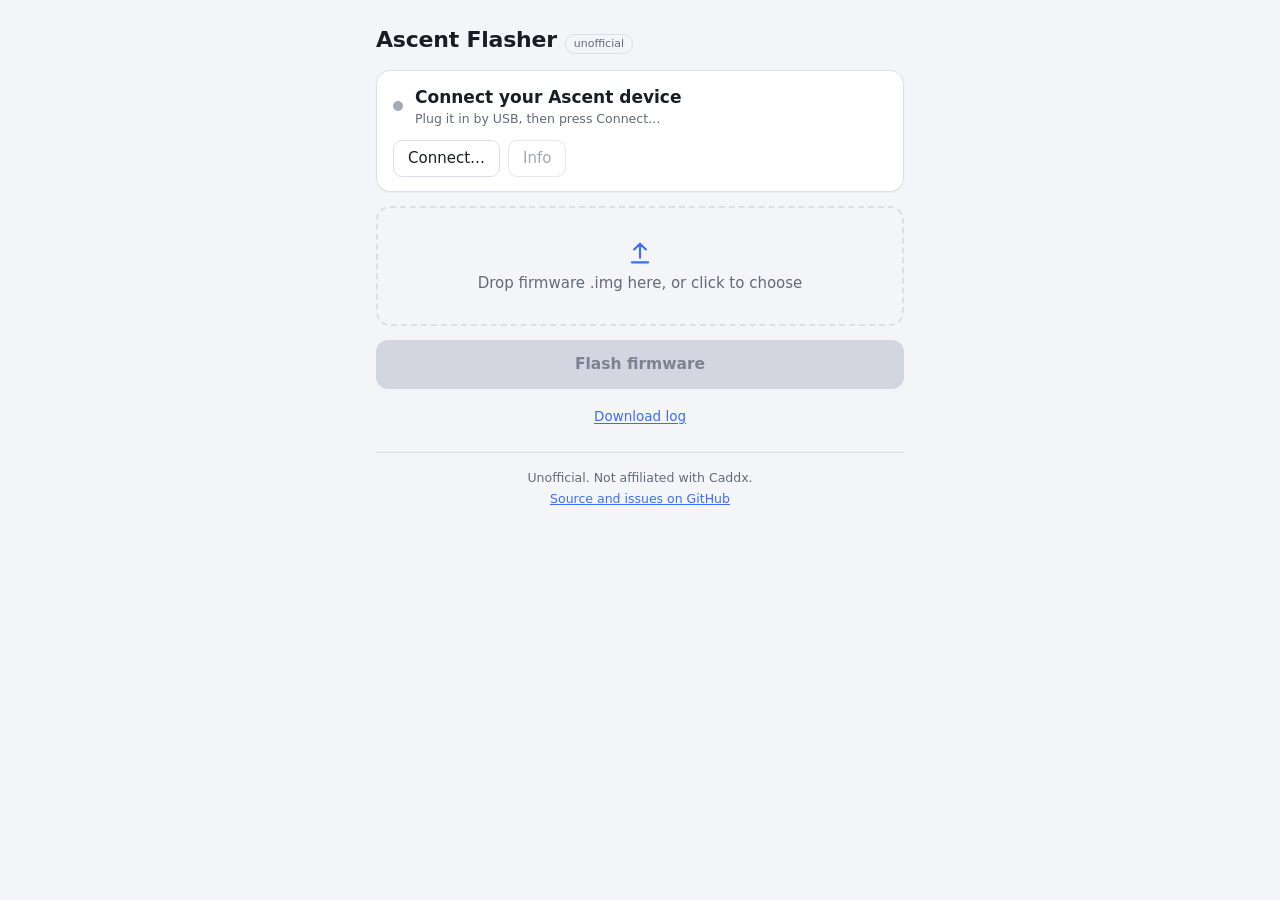
==== web/index.html @ 0d081a8f "feat(web): flasher page" ====
<!doctype html>
<html lang="en">
  <head>
    <meta charset="utf-8" />
    <meta name="viewport" content="width=device-width, initial-scale=1" />
    <meta name="color-scheme" content="light dark" />
    <meta name="description" content="Unofficial browser flasher for Caddx Ascent firmware (Chrome or Edge, Web Serial)." />
    <title>Ascent Flasher (unofficial)</title>
    <link rel="stylesheet" href="style.css" />
  </head>
  <body>
    <main class="app">
      <header class="head">
        <h1>Ascent Flasher</h1>
        <span class="tag">unofficial</span>
        <span class="tag sim" id="sim-tag" hidden>simulated device</span>
      </header>

      <p class="notice" id="no-serial" role="alert" hidden>This page needs Chrome or Edge on a computer (Web Serial). Safari and Firefox can't talk to USB serial devices.</p>
      <noscript><p class="notice">This page needs JavaScript.</p></noscript>

      <section class="card device" id="device" aria-labelledby="dev-name">
        <div class="device-top">
          <span class="dot" id="dot" aria-hidden="true"></span>
          <div class="device-id">
            <h2 class="device-name" id="dev-name">Connect your Ascent device</h2>
            <div class="device-port" id="dev-port">Plug it in by USB, then press Connect…</div>
          </div>
        </div>
        <div class="actions">
          <button class="secondary" id="connect" type="button" disabled>Connect…</button>
          <button class="secondary" id="info" type="button" disabled>Info</button>
        </div>
        <div class="note err" id="dev-error" role="alert" hidden></div>
        <dl class="grid" id="dev-grid" hidden>
          <div class="wide"><dt>Firmware</dt><dd id="dev-fw">–</dd></div>
          <div><dt>Hardware</dt><dd id="dev-hw">–</dd></div>
          <div><dt>Serial</dt><dd id="dev-sn">–</dd></div>
          <div><dt>SDK</dt><dd id="dev-sdk">–</dd></div>
          <div><dt>CPU °C</dt><dd id="dev-temp">–</dd></div>
          <div><dt>Status</dt><dd id="dev-status">–</dd></div>
          <div><dt>Packet size</dt><dd id="dev-rx">–</dd></div>
        </dl>
        <div class="note info" id="dev-note" hidden></div>
        <div class="note power" id="dev-power" hidden></div>
      </section>

      <input type="file" id="file" accept=".img" hidden />
      <button class="drop" id="drop" type="button" disabled aria-describedby="file-details">
        <svg class="drop-icon" viewBox="0 0 24 24" width="28" height="28" aria-hidden="true">
          <path d="M12 16V4m0 0L7 9m5-5l5 5M5 20h14" fill="none" stroke="currentColor" stroke-width="1.8" stroke-linecap="round" stroke-linejoin="round"/>
        </svg>
        <span id="drop-text">Drop firmware .img here, or click to choose</span>
      </button>
      <div id="file-details" aria-live="polite">
        <ul class="warnings" id="warnings" hidden></ul>
        <div class="note err" id="file-error" hidden></div>
      </div>

      <button class="primary" id="flash" type="button" disabled>Flash firmware</button>

      <div class="progress-wrap" id="progress-wrap" hidden>
        <div class="bar" id="bar" role="progressbar" aria-label="Flash progress" aria-valuemin="0" aria-valuemax="100">
          <div class="fill" id="fill"></div>
        </div>
      </div>
      <div class="status" id="status" role="status" aria-live="polite"></div>

      <section class="result" id="result" hidden>
        <h2 class="result-title" id="result-title"></h2>
        <div class="result-msg" id="result-msg"></div>
        <div class="result-hint" id="result-hint" hidden></div>
        <button class="secondary" id="again" type="button">Flash again</button>
      </section>

      <div class="tools">
        <button class="link-button" id="download-log" type="button">Download log</button>
      </div>

      <footer class="foot">
        <p>Unofficial. Not affiliated with Caddx.</p>
        <p><a href="https://github.com/mikecarr/ascent-flasher" rel="noopener">Source and issues on GitHub</a></p>
      </footer>
    </main>

    <dialog class="ask" id="ask" aria-labelledby="ask-title" aria-describedby="ask-text">
      <form method="dialog">
        <h2 id="ask-title"></h2>
        <p id="ask-text"></p>
        <div class="ask-buttons">
          <button class="secondary" id="ask-cancel" value="cancel" type="submit">Cancel</button>
          <button class="primary" id="ask-ok" value="ok" type="submit">Continue</button>
        </div>
      </form>
    </dialog>

    <script type="module" src="ui.js"></script>
  </body>
</html>
---- web/style.css ----
:root {
  --bg: #f4f5f8;
  --card: #ffffff;
  --text: #1b1d24;
  --muted: #646a7a;
  --border: #dcdfe8;
  --accent: #3b6ef5;
  --accent-text: #ffffff;
  --accent-soft: rgba(59, 110, 245, 0.09);
  --ok: #1f9d5f;
  --off: #a4a9b8;
  --err: #c93a32;
  --err-soft: rgba(214, 69, 61, 0.1);
  --ok-soft: rgba(46, 184, 114, 0.12);
  --warn: #8a5a00;
  --warn-soft: rgba(230, 160, 20, 0.14);
  --track: #e4e7ef;
  --disabled: #d3d6e0;
  --disabled-text: #7d8292;
  --shadow: 0 1px 2px rgba(20, 24, 40, 0.04);
  color-scheme: light dark;
}
@media (prefers-color-scheme: dark) {
  :root {
    --bg: #15171c;
    --card: #1f222a;
    --text: #e8eaf0;
    --muted: #9aa0b0;
    --border: #2f333e;
    --accent: #6a93ff;
    --accent-text: #0e1220;
    --accent-soft: rgba(106, 147, 255, 0.12);
    --ok: #3ecf85;
    --off: #596074;
    --err: #ff7b72;
    --err-soft: rgba(255, 123, 114, 0.12);
    --ok-soft: rgba(62, 207, 133, 0.14);
    --warn: #f0b84a;
    --warn-soft: rgba(240, 184, 74, 0.13);
    --track: #2a2e38;
    --disabled: #343844;
    --disabled-text: #8a90a0;
    --shadow: none;
  }
}

* { box-sizing: border-box; }
html, body { margin: 0; }
body {
  min-height: 100vh;
  background: var(--bg);
  color: var(--text);
  font: 15px/1.45 -apple-system, BlinkMacSystemFont, "Segoe UI", system-ui, Roboto, "Helvetica Neue", Arial, sans-serif;
  -webkit-font-smoothing: antialiased;
  overflow-wrap: anywhere;
}
.app { display: flex; flex-direction: column; gap: 14px; padding: 24px 16px 32px; max-width: 560px; margin: 0 auto; }
.head { display: flex; align-items: baseline; flex-wrap: wrap; gap: 8px; }
h1 { margin: 0; font-size: 22px; font-weight: 650; letter-spacing: -0.01em; }
h2 { margin: 0; font-size: inherit; }
.tag { font-size: 11px; color: var(--muted); border: 1px solid var(--border); border-radius: 99px; padding: 1px 8px; }
.tag.sim { color: var(--warn); border-color: currentColor; }

.notice { margin: 0; padding: 12px 14px; border-radius: 12px; background: var(--warn-soft); color: var(--text); border: 1px solid var(--warn); }

.card { background: var(--card); border: 1px solid var(--border); border-radius: 14px; padding: 14px 16px; box-shadow: var(--shadow); }
.device-top { display: flex; align-items: center; gap: 12px; }
.device-id { min-width: 0; }
.dot { width: 10px; height: 10px; border-radius: 50%; background: var(--off); flex: none; }
.dot.on { background: var(--ok); box-shadow: 0 0 0 4px var(--ok-soft); }
.device-name { font-size: 17px; font-weight: 600; }
.device-port { font-size: 12.5px; color: var(--muted); }
.device-port code { font-family: ui-monospace, SFMono-Regular, Menlo, Consolas, monospace; font-size: 12px; }
.actions { display: flex; flex-wrap: wrap; gap: 8px; margin-top: 12px; }

.note { margin-top: 10px; font-size: 13.5px; border-radius: 8px; padding: 7px 10px; }
.note.err { color: var(--err); background: var(--err-soft); }
.note.info { color: var(--text); background: var(--track); }
.note.power { color: var(--text); background: var(--warn-soft); }

.grid { display: grid; grid-template-columns: repeat(3, minmax(0, 1fr)); gap: 10px 12px; margin: 12px 0 0; padding-top: 12px; border-top: 1px solid var(--border); }
.grid div { min-width: 0; }
.grid .wide { grid-column: 1 / -1; }
dt { font-size: 10.5px; letter-spacing: 0.06em; text-transform: uppercase; color: var(--muted); font-weight: 600; }
dd { margin: 2px 0 0; font-size: 13px; font-variant-numeric: tabular-nums; overflow-wrap: anywhere; user-select: all; }
@media (max-width: 420px) { .grid { grid-template-columns: repeat(2, minmax(0, 1fr)); } }

button { font: inherit; color: inherit; }
button:focus-visible, a:focus-visible { outline: 2px solid var(--accent); outline-offset: 2px; }

.drop {
  display: flex; flex-direction: column; align-items: center; justify-content: center; gap: 6px;
  width: 100%; min-height: 120px; padding: 16px; text-align: center; color: var(--muted);
  background: transparent; border: 2px dashed var(--border); border-radius: 14px; cursor: pointer;
  transition: border-color .15s, background .15s, color .15s;
}
.drop:hover:not(:disabled), .drop.over { border-color: var(--accent); background: var(--accent-soft); color: var(--text); }
.drop.has-file { border-style: solid; border-color: var(--accent); color: var(--text); background: var(--accent-soft); }
.drop:disabled { opacity: .55; cursor: not-allowed; }
.drop-icon { color: var(--accent); }
.drop .fname { font-weight: 600; overflow-wrap: anywhere; }
.drop .sub { display: block; font-size: 13px; color: var(--muted); font-weight: 400; }

/* Always present (a live region); takes no space when empty. */
#file-details { margin-top: -14px; }
.warnings { list-style: none; margin: 10px 0 0; padding: 0; display: flex; flex-direction: column; gap: 6px; }
.warnings li { font-size: 13.5px; padding: 7px 10px; border-radius: 8px; color: var(--text); background: var(--warn-soft); border-left: 3px solid var(--warn); }
#file-details .note { margin-top: 10px; }

.primary {
  width: 100%; padding: 13px 16px; border: 0; border-radius: 12px; cursor: pointer;
  background: var(--accent); color: var(--accent-text); font-weight: 650; font-size: 15.5px;
  transition: filter .15s, transform .05s;
}
.primary:hover:not(:disabled) { filter: brightness(1.08); }
.primary:active:not(:disabled) { transform: translateY(1px); }
.primary:disabled { background: var(--disabled); color: var(--disabled-text); cursor: not-allowed; }
.primary.cancel { background: var(--err); color: #fff; }
.secondary { padding: 7px 14px; border-radius: 9px; border: 1px solid var(--border); background: var(--card); color: var(--text); cursor: pointer; }
.secondary:hover:not(:disabled) { border-color: var(--accent); }
.secondary:disabled { color: var(--disabled-text); cursor: not-allowed; opacity: .7; }

.bar { height: 8px; background: var(--track); border-radius: 99px; overflow: hidden; }
.fill { height: 100%; width: 0; background: var(--accent); border-radius: 99px; transition: width .2s; }
.bar.indeterminate .fill { width: 35%; transition: none; animation: slide 1.2s ease-in-out infinite; }
@keyframes slide { 0% { margin-left: -35%; } 100% { margin-left: 100%; } }
@media (prefers-reduced-motion: reduce) {
  .fill { transition: none; }
  .bar.indeterminate .fill { animation: none; width: 100%; opacity: .5; }
}
.status { min-height: 20px; color: var(--muted); font-size: 13.5px; text-align: center; margin-top: -6px; }
.status:empty { min-height: 0; margin-top: -14px; }

.result { border-radius: 14px; padding: 14px 16px; border: 1px solid var(--border); background: var(--card); }
.result.ok { border-color: var(--ok); background: var(--ok-soft); }
.result.err { border-color: var(--err); background: var(--err-soft); }
.result.neutral { border-color: var(--muted); background: var(--track); }
.result.warn { border-color: var(--warn); background: var(--warn-soft); }
.result-title { font-size: 16px; font-weight: 650; margin-bottom: 4px; }
.result.ok .result-title { color: var(--ok); }
.result.err .result-title { color: var(--err); }
.result.neutral .result-title { color: var(--muted); }
.result.warn .result-title { color: var(--warn); }
.result-hint { margin-top: 8px; font-size: 13.5px; color: var(--muted); }
.result .secondary { margin-top: 12px; }

.tools { display: flex; justify-content: center; }
.link-button { background: none; border: 0; padding: 4px 6px; border-radius: 6px; color: var(--accent); cursor: pointer; text-decoration: underline; text-underline-offset: 2px; font-size: 13.5px; }

.foot { margin-top: 8px; padding-top: 14px; border-top: 1px solid var(--border); text-align: center; font-size: 12.5px; color: var(--muted); }
.foot p { margin: 2px 0; }
.foot a { color: var(--accent); }

.ask { width: min(440px, calc(100vw - 32px)); padding: 0; border: 1px solid var(--border); border-radius: 14px; background: var(--card); color: var(--text); box-shadow: 0 10px 40px rgba(0, 0, 0, 0.25); }
.ask::backdrop { background: rgba(10, 12, 20, 0.45); }
.ask form { padding: 18px 18px 16px; }
.ask h2 { font-size: 16px; font-weight: 650; margin-bottom: 6px; }
.ask p { margin: 0 0 16px; }
.ask-buttons { display: flex; justify-content: flex-end; gap: 8px; flex-wrap: wrap; }
.ask-buttons .primary { width: auto; padding: 8px 16px; font-size: 15px; border-radius: 9px; }
.ask-buttons .secondary { padding: 8px 16px; }

[hidden] { display: none !important; }
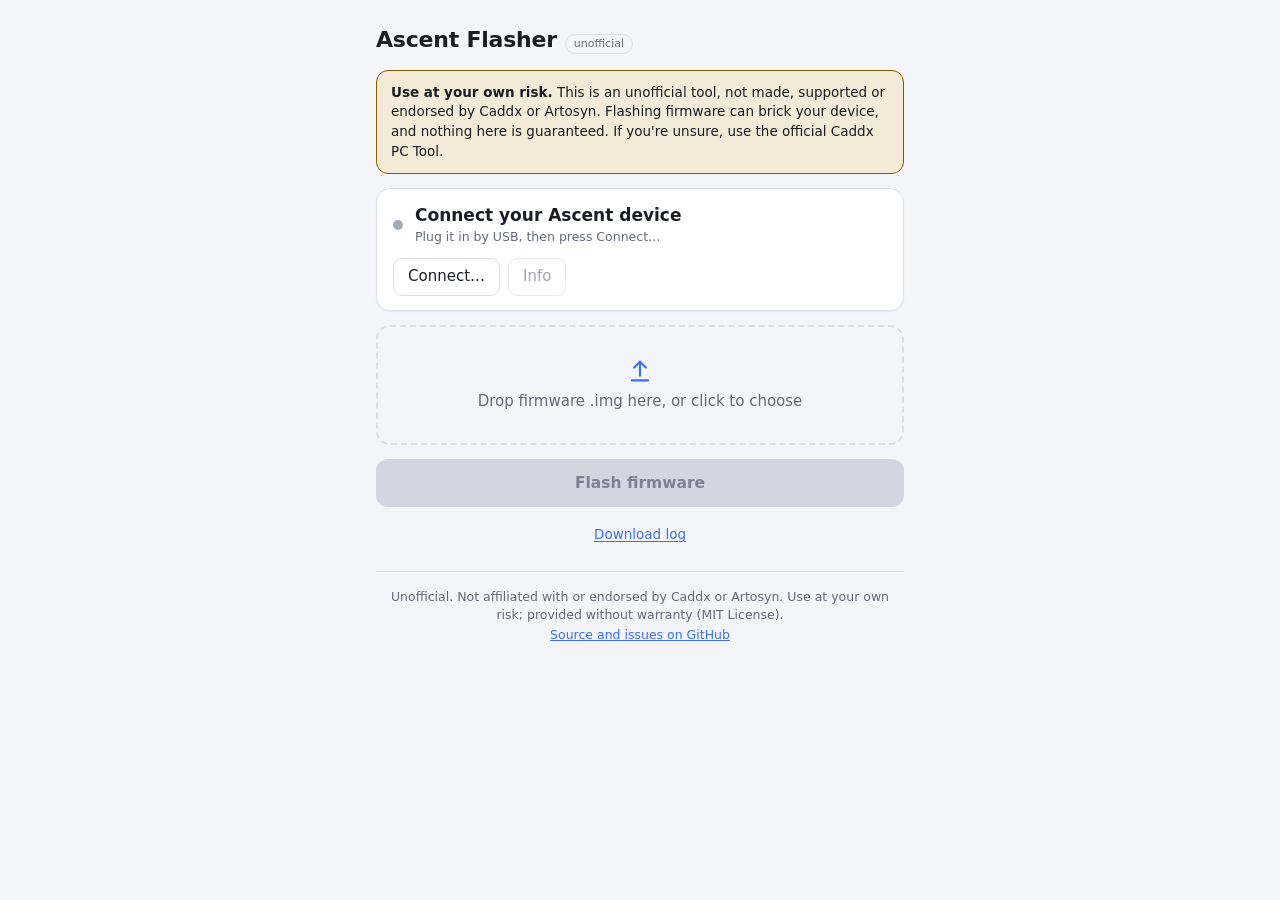
==== commit 7bc0a3b9: "feat(web): use-at-your-own-risk notice; name Artosyn in the footer A notice under the title says the" ====
--- a/web/index.html
+++ b/web/index.html
@@ -15,6 +15,8 @@
         <span class="tag">unofficial</span>
         <span class="tag sim" id="sim-tag" hidden>simulated device</span>
       </header>
+
+      <p class="notice disclaimer"><strong>Use at your own risk.</strong> This is an unofficial tool, not made, supported or endorsed by Caddx or Artosyn. Flashing firmware can brick your device, and nothing here is guaranteed. If you're unsure, use the official Caddx PC Tool.</p>
 
       <p class="notice" id="no-serial" role="alert" hidden>This page needs Chrome or Edge on a computer (Web Serial). Safari and Firefox can't talk to USB serial devices.</p>
       <noscript><p class="notice">This page needs JavaScript.</p></noscript>
@@ -78,7 +80,7 @@
       </div>
 
       <footer class="foot">
-        <p>Unofficial. Not affiliated with Caddx.</p>
+        <p>Unofficial. Not affiliated with or endorsed by Caddx or Artosyn. Use at your own risk; provided without warranty (MIT License).</p>
         <p><a href="https://github.com/mikecarr/ascent-flasher" rel="noopener">Source and issues on GitHub</a></p>
       </footer>
     </main>
--- a/web/style.css
+++ b/web/style.css
@@ -62,6 +62,7 @@
 .tag.sim { color: var(--warn); border-color: currentColor; }
 
 .notice { margin: 0; padding: 12px 14px; border-radius: 12px; background: var(--warn-soft); color: var(--text); border: 1px solid var(--warn); }
+.notice.disclaimer { font-size: 13.5px; line-height: 1.45; }
 
 .card { background: var(--card); border: 1px solid var(--border); border-radius: 14px; padding: 14px 16px; box-shadow: var(--shadow); }
 .device-top { display: flex; align-items: center; gap: 12px; }
